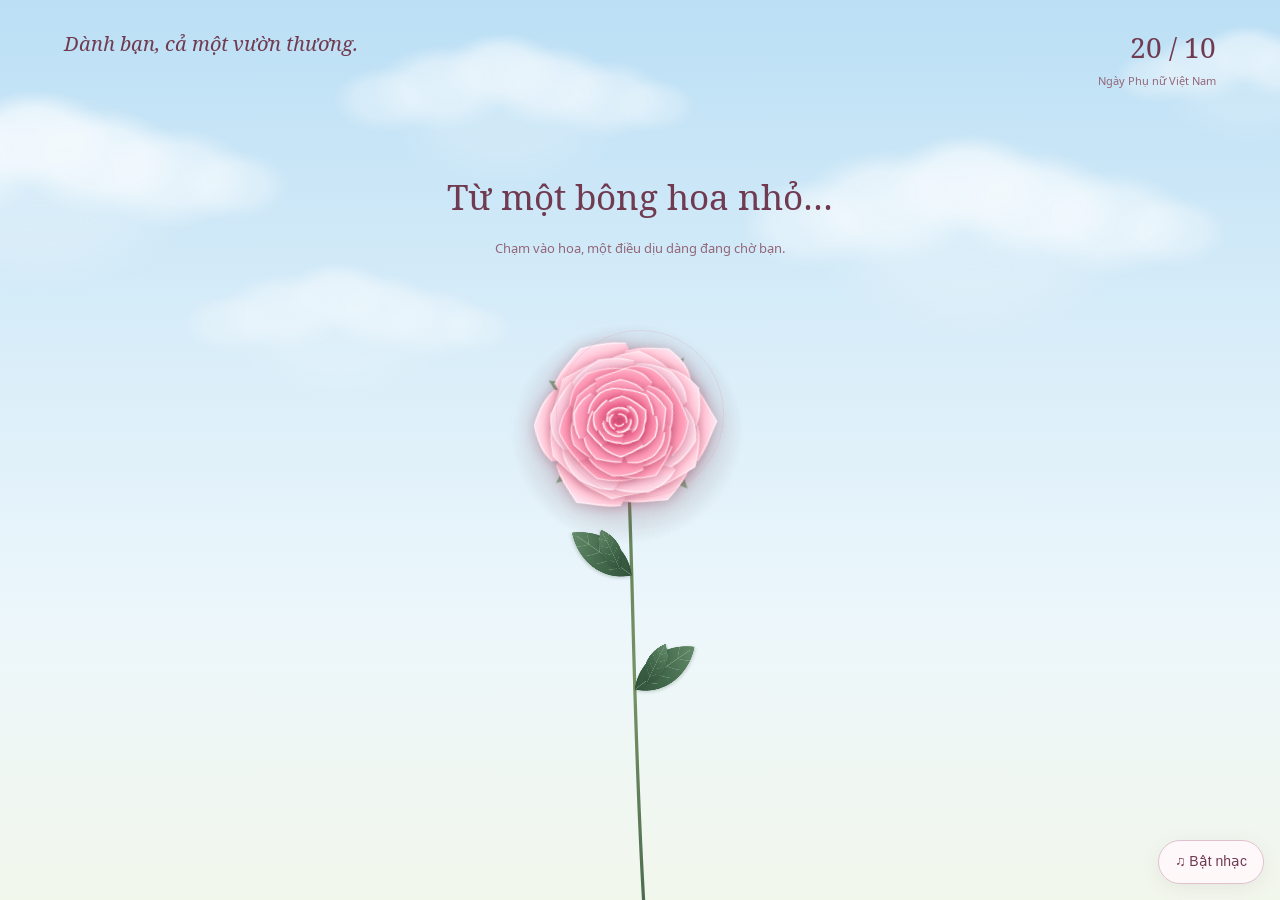
==== garden.html @ 4afdeea3 "Add flower greeting site" ====
<!DOCTYPE html>
<html lang="vi">
<head>
  <meta charset="UTF-8">
  <meta name="viewport" content="width=device-width, initial-scale=1.0">
  <meta name="theme-color" content="#bbdff5">
  <meta name="description" content="Chạm một bông hoa, đánh thức cả khu vườn và nhận một lời chúc dịu dàng ngày 20/10.">
  <title>Cả một vườn thương · 20/10</title>
  <link rel="preload" href="./assets/fonts/noto-serif-regular.woff2" as="font" type="font/woff2" crossorigin>
  <link rel="preload" href="./assets/fonts/noto-sans-regular.woff2" as="font" type="font/woff2" crossorigin>
  <style>
    @font-face {
      font-family: "Noto Serif";
      src: url("./assets/fonts/noto-serif-regular.woff2") format("woff2");
      font-style: normal; font-weight: 400; font-display: swap;
    }
    @font-face {
      font-family: "Noto Serif";
      src: url("./assets/fonts/noto-serif-italic.woff2") format("woff2");
      font-style: italic; font-weight: 400; font-display: swap;
    }
    @font-face {
      font-family: "Noto Sans";
      src: url("./assets/fonts/noto-sans-regular.woff2") format("woff2");
      font-style: normal; font-weight: 400; font-display: swap;
    }
    :root {
      color-scheme: light;
      --sky: #bbdff5;
      --ink: #703a50;
      --muted: #936779;
      --rose: #c66388;
      --leaf: #6c8b71;
      --paper: #fffdfc;
      --font-letter: "Noto Serif", serif;
      font-family: "Noto Sans", sans-serif;
      color: var(--ink);
      font-synthesis: none;
    }
    * { box-sizing: border-box; }
    [hidden] { display: none !important; }
    html, body { margin: 0; min-width: 280px; min-height: 100%; }
    body { background: var(--sky); -webkit-tap-highlight-color: transparent; }
    button { font: inherit; color: inherit; cursor: pointer; touch-action: manipulation; }
    button:focus-visible, input:focus-visible, textarea:focus-visible { outline: 2px solid var(--ink); outline-offset: 4px; }
    .garden {
      position: relative; min-height: 560px; height: 100svh; overflow: hidden;
      isolation: isolate;
      background: linear-gradient(180deg, #bbdff5 0%, #d8edf9 37%, #edf7fb 70%, #f2f7ec 100%);
    }
    .garden::after {
      content: ""; position: absolute; inset: 0; z-index: -2; pointer-events: none;
      background: radial-gradient(ellipse at 50% 110%, #d7e8caaa, transparent 58%);
      opacity: 0; transition: opacity 4s;
    }
    .garden.is-growing::after { opacity: 1; }
    .page-header {
      position: absolute; top: max(28px, env(safe-area-inset-top));
      left: clamp(24px, 5vw, 76px); right: clamp(24px, 5vw, 76px);
      display: flex; align-items: start; justify-content: space-between; gap: 24px;
      pointer-events: none;
    }
    .dedication { margin: 0; font: italic 20px/1.6 var(--font-letter); }
    .date { margin: 0; text-align: right; font-size: 11px; line-height: 1.7; color: var(--muted); }
    .date span { display: block; font: 28px/1.4 var(--font-letter); color: var(--ink); margin-bottom: 5px; }
    #flowers { position: absolute; inset: 0; z-index: -1; width: 100%; height: 100%; }
    .flower-button {
      position: absolute; left: 50%; top: 46%; transform: translate(-50%, -50%);
      width: 184px; height: 184px; border: 0; border-radius: 50%; background: transparent;
    }
    .flower-button::after {
      content: ""; position: absolute; inset: 8px; border: 1px solid #d69ab23b; border-radius: 50%;
      transition: transform .5s, border-color .5s;
    }
    .flower-button:hover::after { transform: scale(1.13); border-color: #c6638888; }
    .intro {
      position: absolute; left: 24px; right: 24px; top: 19%; text-align: center;
      transition: opacity .65s, transform .65s; pointer-events: none;
    }
    h1 { margin: 0; font: 400 clamp(25px, 3vw, 35px)/1.5 var(--font-letter); }
    .intro p { margin: 13px 0 0; font-size: 13px; line-height: 1.7; color: var(--muted); }
    .is-growing .intro { opacity: 0; transform: translateY(12px); }
    .progress {
      position: absolute; bottom: 36px; left: 20px; right: 20px; margin: 0;
      text-align: center; font: italic 17px/1.7 var(--font-letter);
      opacity: 0; transition: opacity .6s; pointer-events: none;
      text-shadow: 0 1px 12px #fff, 0 1px 8px #fff;
    }
    .is-growing:not(.is-ready) .progress { opacity: 1; }
    .garden-actions {
      position: absolute; bottom: max(24px, env(safe-area-inset-bottom)); left: 0; right: 0;
      display: flex; justify-content: center; flex-wrap: wrap; gap: 12px; padding: 0 16px;
    }
    .garden-actions button {
      border: 1px solid #dcb9c8; background: #fffdfcf2; border-radius: 30px;
      padding: 12px 20px; font-size: 12px; box-shadow: 0 3px 16px #76364d0c;
    }
    .garden-actions button:hover { background: #fae7ef; }
    dialog {
      width: min(480px, calc(100% - 36px)); max-height: calc(100svh - 36px);
      padding: 0; border: 0; overflow: auto; background: var(--paper); color: var(--ink);
      box-shadow: 0 24px 100px #69394d24, 0 2px 10px #69394d12;
      scrollbar-width: none;
      -ms-overflow-style: none;
    }
    dialog::-webkit-scrollbar { display: none; }
    dialog::backdrop { background: #eaf5fc3d; backdrop-filter: blur(3px); }
    dialog[open] { animation: unfold 1s cubic-bezier(.2,.8,.2,1) both; }
    .letter { position: relative; padding: 38px 42px 28px; text-align: center; }
    .letter::before { content: ""; position: absolute; inset: 10px; border: 1px solid #eed6e1; pointer-events: none; }
    .close-card { position: absolute; top: 15px; right: 16px; width: 34px; height: 34px; border: 0; background: transparent; font-size: 25px; }
    .letter-date { margin: 2px 0 20px; font: 24px/1.4 var(--font-letter); color: var(--rose); }
    .letter-date span { display: inline-block; width: 1px; height: 27px; background: #d9aec1; transform: rotate(24deg); margin: 0 15px -5px; }
    .letter-sprig { display: block; margin: 0 auto 17px; width: 75px; height: 55px; }
    .recipient { font: italic 17px/1.7 var(--font-letter); margin: 0 0 13px; }
    h2 { font: 400 clamp(26px, 5vw, 32px)/1.5 var(--font-letter); margin: 0 0 24px; text-wrap: balance; }
    .message { font-size: 14px; line-height: 1.95; margin: 0 0 15px; text-wrap: pretty; }
    .signature { margin: 24px 0; font: italic 17px/1.8 var(--font-letter); }
    .recipient, h2, .message, .signature { overflow-wrap: anywhere; }
    h2, .message, .signature { white-space: pre-wrap; }
    .letter-actions { display: flex; flex-wrap: wrap; justify-content: center; gap: 12px 20px; }
    .view-garden { position: relative; border: 0; border-bottom: 1px solid #cba1b2; padding: 7px 2px; background: transparent; font-size: 12px; }
    .card-editor { text-align: left; }
    .card-editor h2 { text-align: center; margin-bottom: 20px; font-size: 25px; }
    .card-editor label { display: block; margin: 16px 0 7px; font-size: 13px; }
    .card-editor input, .card-editor textarea {
      display: block; width: 100%; min-width: 0; padding: 10px 12px;
      border: 1px solid #dcb9c8; border-radius: 4px; background: #fff9fb;
      color: var(--ink); font: 16px/1.6 "Noto Sans", sans-serif;
    }
    .card-editor textarea { resize: vertical; }
    .editor-hint, .card-status { color: var(--muted); font-size: 12px; line-height: 1.7; }
    .card-status { margin: 0; }
    .card-status:not(:empty) { margin-top: 16px; }
    .editor-actions { display: flex; align-items: center; flex-wrap: wrap; gap: 20px; margin-top: 20px; }
    .save-card { border: 1px solid var(--ink); border-radius: 24px; padding: 11px 18px; background: var(--ink); color: var(--paper); font-size: 13px; }
    .noscript { position: absolute; top: 30%; left: 20px; right: 20px; text-align: center; line-height: 1.8; }
    @keyframes unfold { from { opacity: 0; transform: translateY(35px) rotate(-2deg) scale(.94); } to { opacity: 1; transform: none; } }
    @media (max-width: 600px) {
      .dedication { font-size: 18px; max-width: 150px; }
      .date { max-width: 130px; font-size: 10px; }
      .date span { font-size: 25px; }
      .letter { padding: 35px 26px 25px; }
      .intro { top: 18%; }
      h1 { font-size: clamp(23px, 5.8vw, 28px); }
    }
    @media (max-height: 600px) and (min-width: 600px) {
      .garden { min-height: 360px; }
      .intro { top: 38%; right: auto; width: 30%; text-align: left; }
      h1 { font-size: 24px; }
      .intro p { margin-top: 6px; }
      .page-header { top: 20px; }
    }
    @media (prefers-reduced-motion: reduce) {
      *, *::before, *::after { animation: none !important; transition: none !important; }
    }
  </style>
  <link rel="stylesheet" href="./music.css">
  <script src="./music.js" defer></script>
</head>
<body>
  <main class="garden" id="garden">
    <header class="page-header">
      <p class="dedication">Dành bạn, cả một vườn thương.</p>
      <p class="date"><span>20 / 10</span>Ngày Phụ nữ Việt Nam</p>
    </header>
    <canvas id="flowers" aria-hidden="true"></canvas>
    <button class="flower-button" id="bloom" type="button" aria-label="Chạm để cả vườn hoa nở" aria-describedby="introHint"></button>
    <div class="intro" id="intro">
      <h1>Từ một bông hoa nhỏ…</h1>
      <p id="introHint">Chạm vào hoa, một điều dịu dàng đang chờ bạn.</p>
    </div>
    <p class="progress" id="status" role="status" aria-live="polite" aria-atomic="true"></p>
    <nav class="garden-actions" id="actions" aria-label="Vườn hoa và thiệp" hidden>
      <button id="readCard" type="button" aria-haspopup="dialog" aria-controls="wishCard">Đọc lại thiệp</button>
      <button id="replay" type="button">Cho hoa nở lại</button>
    </nav>
    <dialog id="wishCard" aria-labelledby="cardTitle">
      <article class="letter">
        <button class="close-card" id="closeCard" type="button" aria-label="Đóng thiệp">×</button>
        <p class="letter-date">20<span aria-hidden="true"></span>10</p>
        <svg class="letter-sprig" viewBox="0 0 90 64" fill="none" aria-hidden="true">
          <path d="M45 59 Q41 40 46 21 M44 49 Q25 47 23 35 Q39 33 44 49 M44 40 Q60 39 65 28 Q51 28 44 40" stroke="#78947a" stroke-width="1.2" fill="#dfe9d9"/>
          <g fill="#ecc1d2" stroke="#c9789a" stroke-width=".6">
            <ellipse cx="39" cy="17" rx="8" ry="12" transform="rotate(-40 39 17)"/>
            <ellipse cx="52" cy="17" rx="8" ry="12" transform="rotate(40 52 17)"/>
            <ellipse cx="45" cy="15" rx="8" ry="12"/>
            <path d="M30 19 Q44 17 45 30 Q33 32 30 19 M60 19 Q46 17 45 30 Q58 32 60 19"/>
          </g>
        </svg>
        <div id="cardReading">
          <p class="recipient">Gửi <span id="cardRecipient">bạn thương mến</span>,</p>
          <h2 id="cardTitle">Mong những điều đẹp đẽ<br>luôn nở bên bạn.</h2>
          <div id="cardMessage">
            <p class="message">Một bông hoa có thể làm một ngày thêm đẹp.<br>Còn bạn, làm thế giới này dịu dàng hơn.</p>
            <p class="message">Nhân ngày 20/10, chúc bạn luôn được yêu thương, trân trọng và có thật nhiều niềm vui. Mong bạn đủ bình yên để tận hưởng những điều nhỏ bé, đủ tự tin để theo đuổi những điều mình yêu.</p>
            <p class="message">Hôm nay và cả những ngày sau,<br>hãy cứ rạng rỡ theo cách của riêng mình nhé.</p>
          </div>
          <p class="signature" id="cardSignature">Gửi bạn thật nhiều thương mến ♡</p>
          <div class="letter-actions">
            <button class="view-garden" id="viewGarden" type="button" autofocus>Ngắm vườn hoa</button>
            <button class="view-garden" id="editCard" hidden type="button">Viết lời chúc riêng</button>
          </div>
        </div>
        <form class="card-editor" id="cardEditor" hidden>
          <h2 id="editorTitle">Viết chút yêu thương</h2>
          <label for="recipientInput">Gửi đến</label>
          <input id="recipientInput" name="recipient" maxlength="60" required autocomplete="off">
          <label for="titleInput">Tiêu đề thiệp</label>
          <textarea id="titleInput" name="title" rows="2" maxlength="160" required></textarea>
          <label for="messageInput">Lời chúc 20/10</label>
          <textarea id="messageInput" name="message" rows="7" maxlength="3000" required></textarea>
          <label for="signatureInput">Chữ ký</label>
          <input id="signatureInput" name="signature" maxlength="120" required autocomplete="off">
          <p class="editor-hint">Lời chúc được lưu trên trình duyệt này. Cách một dòng để bắt đầu đoạn mới.</p>
          <div class="editor-actions">
            <button class="save-card" type="submit">Lưu lời chúc</button>
            <button class="view-garden" id="cancelEdit" type="button">Hủy</button>
          </div>
        </form>
        <p class="card-status" id="cardStatus" role="status" aria-live="polite"></p>
      </article>
    </dialog>
    <noscript><p class="noscript">Bật JavaScript để chạm vào hoa và mở thiệp nhé.<br>Chúc bạn ngày 20/10 bình an, rạng rỡ và tràn đầy yêu thương!</p></noscript>
  </main>
  <script src="./garden-botany.js"></script>
  <script src="./garden-card.js"></script>
  <script>
    (() => {
      'use strict';
      const garden = document.getElementById('garden');
      const canvas = document.getElementById('flowers');
      const ctx = canvas.getContext('2d');
      const bloomButton = document.getElementById('bloom');
      const card = document.getElementById('wishCard');
      const actions = document.getElementById('actions');
      const status = document.getElementById('status');
      const motion = matchMedia('(prefers-reduced-motion: reduce)');
      const TAU = Math.PI * 2;
      const clamp = n => Math.max(0, Math.min(1, n));
      const ease = n => 1 - Math.pow(1 - clamp(n), 3);
      let seed = 2010;
      const random = () => { seed = seed * 16807 % 2147483647; return (seed - 1) / 2147483646; };
      const { createRealisticRoseSprite, createRoseBudSprite, drawBotanicalLeaf } = window.GardenBotany;
      const paletteKeys = ['sweetBlush', 'pastelPink', 'creamPeach', 'pearlVintage', 'berryRomance', 'paleGreen', 'skyBlue', 'pearlWhite'];
      // Bake the soft focus and bloom into the sprites once, keeping the live scene light.
      function softenPetals(source, logicalSize, radius) {
        const image = document.createElement('canvas');
        image.width = source.width; image.height = source.height;
        const c = image.getContext('2d');
        const pixelRatio = source.width / logicalSize;
        c.globalAlpha = .3;
        c.filter = `blur(${radius * .13 * pixelRatio}px) brightness(1.35)`;
        c.drawImage(source, 0, 0);
        c.globalAlpha = 1;
        c.filter = `blur(${radius * .009 * pixelRatio}px) brightness(1.06)`;
        c.drawImage(source, 0, 0);
        return image;
      }
      // Use the same layered roses as index.html, cached at the sizes used in this scene.
      // Fully open flowers need only one draw instead of repainting every petal each frame.
      function prepareRose(config) {
        const rose = createRealisticRoseSprite(config);
        rose.whorlCanvases = rose.whorlCanvases.map(layer => softenPetals(layer, rose.logicalSize, rose.radius));
        const openCanvas = document.createElement('canvas');
        openCanvas.width = rose.baseCanvas.width;
        openCanvas.height = rose.baseCanvas.height;
        const c = openCanvas.getContext('2d');
        c.drawImage(rose.baseCanvas, 0, 0);
        rose.whorlCanvases.forEach(layer => c.drawImage(layer, 0, 0));
        return { ...rose, openCanvas };
      }
      const sprites = paletteKeys.flatMap((paletteKey, i) => ['garden', 'classic', 'peony'].map((variety, j) => prepareRose({
        radius: 46, paletteKey, variety, seed: 2010 + i * 107 + j * 41,
        tiltX: (j - 1) * .65, tiltY: -.2 + (i % 5) * .08, hasDewdrop: j === 0
      })));
      const heroSprite = prepareRose({ radius: 86, paletteKey: 'sweetBlush', variety: 'garden', tiltX: -.22, tiltY: -.3, seed: 2010, hasDewdrop: true });
      const budSprites = paletteKeys.map(paletteKey => {
        const bud = createRoseBudSprite({ paletteKey });
        return { ...bud, canvas: softenPetals(bud.canvas, bud.logicalSize, bud.radius) };
      });
      const leafCanvas = document.createElement('canvas');
      leafCanvas.width = 300; leafCanvas.height = 200;
      const leafContext = leafCanvas.getContext('2d');
      leafContext.scale(2, 2);
      drawBotanicalLeaf(leafContext, 20, 50, 0, 100, 31);
      // Soft cloud puffs are painted once, then drift behind the flowers.
      const cloudCanvas = document.createElement('canvas');
      cloudCanvas.width = 720; cloudCanvas.height = 360;
      const cloudContext = cloudCanvas.getContext('2d');
      const cloudPuffs = [
        [125, 164, 92, .52], [225, 143, 119, .67], [333, 112, 104, .81],
        [420, 141, 111, .75], [519, 163, 108, .61], [600, 174, 75, .43],
        [340, 183, 219, .3]
      ];
      cloudPuffs.forEach(([x, y, radius, opacity]) => {
        cloudContext.save(); cloudContext.translate(x, y); cloudContext.scale(1, .64);
        const puff = cloudContext.createRadialGradient(0, -radius * .12, radius * .16, 0, 0, radius);
        puff.addColorStop(0, `rgba(255,255,255,${opacity})`);
        puff.addColorStop(.48, `rgba(255,255,255,${opacity * .87})`);
        puff.addColorStop(.8, `rgba(255,255,255,${opacity * .3})`);
        puff.addColorStop(1, 'rgba(255,255,255,0)');
        cloudContext.fillStyle = puff; cloudContext.beginPath(); cloudContext.arc(0, 0, radius, 0, TAU); cloudContext.fill();
        cloudContext.restore();
      });
      const clouds = [
        { x: .04, y: .17, size: .42, opacity: .82, speed: 2.7 },
        { x: .4, y: .09, size: .32, opacity: .67, speed: 3.8 },
        { x: .77, y: .22, size: .43, opacity: .78, speed: 2.2 },
        { x: .27, y: .34, size: .29, opacity: .52, speed: 4.1 },
        { x: .98, y: .07, size: .25, opacity: .59, speed: 3.1 }
      ];
      const whorlDelays = [0, .12, .24, .34];
      const closedScales = [.44, .36, .28, .38];
      const twistAngles = [.52, -.78, 1.05, -1.35];
      const flowers = [];
      // Distant flowers are smaller and paler; foreground flowers grow taller and fuller.
      for (let row = 0; row < 5; row++) {
        const count = 24 + row * 2;
        for (let i = 0; i < count; i++) {
          const x = (i + random()) / count;
          flowers.push({
            x, y: .49 + row * .092 + (random() - .5) * .22, depth: row,
            radius: 17 + row * 5 + random() * 15,
            stem: .18 + random() * .22,
            bend: (random() - .5) * 65,
            phase: random() * TAU, rotation: (random() - .5) * .9,
            sprite: Math.floor(random() * sprites.length),
            delay: .3 + Math.abs(x - .5) * 4.2 + row * .36 + random() * .9,
            alpha: .6 + row * .1, tilt: .8 + random() * .2,
            offsetX: 0, offsetY: 0, hover: 0
          });
        }
      }
      // Keep some flowers as closed buds, scattered through all five depth layers.
      for (let i = 0; i < 20; i++) {
        const row = Math.floor(i / 4);
        flowers.push({
          x: (i % 4 + .25 + random() * .5) / 4,
          y: .45 + row * .087 + (random() - .5) * .065,
          depth: row, radius: 13 + row * 2.5 + random() * 4,
          stem: .2 + random() * .15, bend: (random() - .5) * 45,
          phase: random() * TAU, rotation: (random() - .5) * .5,
          bud: true, sprite: i * 3 % budSprites.length,
          delay: .6 + random() * 2.4 + row * .4,
          alpha: .75 + row * .06, tilt: 1,
          offsetX: 0, offsetY: 0, hover: 0
        });
      }
      flowers.sort((a, b) => a.depth - b.depth);
      const petals = Array.from({ length: 18 }, () => ({ x: random(), y: random(), phase: random() * TAU, size: 3 + random() * 4, speed: 9 + random() * 12 }));
      const hero = { x: .5, y: .46, radius: 76, stem: .25, bend: 5, phase: 0, rotation: -.15, tilt: .95, offsetX: 0, offsetY: 0, hover: 0 };
      const pointer = { x: -1000, y: -1000 };
      let width = 0, height = 0, scale = 1, frame = 0, lastFrame = 0;
      let sceneTime = 0;
      let state = 'idle', started = 0, pausedAt = 0;

      function leaf(x, y, direction, size, flutter) {
        ctx.save(); ctx.translate(x, y); ctx.scale(direction, 1); ctx.rotate(-.58 + flutter);
        ctx.drawImage(leafCanvas, -size * .2, -size * .5, size * 1.5, size);
        ctx.restore();
      }

      function drawFlower(f, growth, time, smoothing, isHero = false) {
        if (growth <= 0) return;
        const p = ease(growth);
        const x = f.x * width;
        const targetY = f.y * height;
        const root = Math.max(height * 1.04, targetY + f.stem * height);
        const y = root - (root - targetY) * p;
        // A traveling breeze bends taller stems more, with a small individual flutter.
        const wind = motion.matches ? 0 : Math.sin(time * .00125 + f.x * 4.5) * .72 + Math.sin(time * .002 + f.phase) * .28;
        const lean = wind * (isHero ? .06 : .048);
        const sway = Math.sin(lean) * (root - y) * p;
        const r = f.radius * scale;
        const dx = x - pointer.x, dy = y - pointer.y;
        const distance = Math.hypot(dx, dy);
        const proximity = !motion.matches && !card.open ? clamp(1 - distance / (r * 2.3)) : 0;
        f.offsetX += ((dx / (distance || 1)) * proximity * r * .13 - f.offsetX) * smoothing;
        f.offsetY += ((dy / (distance || 1)) * proximity * r * .08 - f.offsetY) * smoothing;
        f.hover += (proximity - f.hover) * smoothing;
        const headX = x + sway + f.offsetX;
        const headY = y + (1 - Math.cos(lean)) * (root - y) + f.offsetY;
        const baseX = x + f.bend * scale;
        const controlX1 = x - f.bend * scale + sway * .15;
        const controlY1 = root - (root - headY) * .4;
        const controlX2 = headX + 8 * scale + sway * .12;
        const controlY2 = headY + (root - headY) * .22;
        ctx.save(); ctx.globalAlpha = isHero ? 1 : Math.min(1, f.alpha) * clamp(growth * 3);
        const stemColor = ctx.createLinearGradient(baseX - 2, root, headX + 2, headY);
        stemColor.addColorStop(0, '#46664c'); stemColor.addColorStop(.5, '#789265'); stemColor.addColorStop(1, '#587b53');
        ctx.strokeStyle = stemColor;
        ctx.lineWidth = isHero ? 2.8 * scale : Math.max(1, r * .05);
        ctx.lineCap = 'round';
        ctx.beginPath(); ctx.moveTo(baseX, root);
        ctx.bezierCurveTo(controlX1, controlY1, controlX2, controlY2, headX, headY);
        ctx.stroke();
        if (growth > .15) {
          // Attach each leaf to the actual curved stem so the whole plant moves together.
          (isHero ? [.42, .64] : [.38, .64]).forEach((t, i) => {
            const u = 1 - t;
            const lx = u ** 3 * baseX + 3 * u * u * t * controlX1 + 3 * u * t * t * controlX2 + t ** 3 * headX;
            const ly = u ** 3 * root + 3 * u * u * t * controlY1 + 3 * u * t * t * controlY2 + t ** 3 * headY;
            const length = r * (isHero ? .85 : .95) * p;
            leaf(lx, ly, i ? -1 : 1, length, wind * .085);
            if (isHero) leaf(lx + (i ? -10 : 10) * scale, ly - 5 * scale, i ? -1 : 1, length * .6, -.5 + wind * .09);
          });
        }
        ctx.translate(headX, headY);
        ctx.rotate(f.rotation + wind * .095 + f.offsetX * .003);
        const breath = motion.matches ? 1 : 1 + Math.sin(time * .0014 + f.phase) * .008;
        ctx.scale(breath * (1 + f.hover * .04), f.tilt * breath * (1 + f.hover * .04));
        if (f.bud) {
          const bud = budSprites[f.sprite];
          const size = bud.logicalSize * r / bud.radius;
          ctx.scale(.4 + p * .6, .4 + p * .6);
          ctx.drawImage(bud.canvas, -size / 2, -size / 2, size, size);
          ctx.restore();
          return;
        }
        const rose = isHero ? heroSprite : sprites[f.sprite];
        const size = rose.logicalSize * r / rose.radius;
        if (growth >= 1) {
          ctx.drawImage(rose.openCanvas, -size / 2, -size / 2, size, size);
        } else {
          ctx.save(); ctx.scale(.5 + p * .5, .5 + p * .5);
          ctx.drawImage(rose.baseCanvas, -size / 2, -size / 2, size, size); ctx.restore();
          rose.whorlCanvases.forEach((layer, i) => {
            const open = ease((growth - whorlDelays[i]) / (1 - whorlDelays[i]));
            const unfurl = closedScales[i] + (1 - closedScales[i]) * open;
            ctx.save(); ctx.rotate((1 - open) * twistAngles[i]);
            ctx.scale(unfurl, unfurl * (.78 + open * .22));
            ctx.drawImage(layer, -size / 2, -size / 2, size, size); ctx.restore();
          });
        }
        ctx.restore();
      }

      function drawPetals(elapsed, time) {
        ctx.save();
        petals.forEach(petal => {
          const x = ((petal.x * width + time * .009 + Math.sin(time * .0006 + petal.phase) * 35) % (width + 60)) - 30;
          const y = ((petal.y * height + time * petal.speed * .001) % (height + 60)) - 30;
          ctx.save(); ctx.globalAlpha = Math.min(elapsed / 3, 1) * .55;
          ctx.translate(x, y); ctx.rotate(petal.phase + time * .0007);
          ctx.scale(.55 + Math.abs(Math.sin(time * .001 + petal.phase)) * .45, 1);
          const color = ctx.createLinearGradient(0, -petal.size, 0, petal.size);
          color.addColorStop(0, '#fff3f7'); color.addColorStop(1, '#d887a6'); ctx.fillStyle = color;
          ctx.beginPath(); ctx.moveTo(0, -petal.size);
          ctx.bezierCurveTo(petal.size * 1.3, -petal.size, petal.size * .8, petal.size * .8, 0, petal.size);
          ctx.bezierCurveTo(-petal.size, petal.size * .2, -petal.size * .6, -petal.size * .9, 0, -petal.size);
          ctx.fill(); ctx.restore();
        });
        ctx.restore();
      }

      function drawClouds(time) {
        ctx.save();
        clouds.forEach(cloud => {
          const cloudWidth = Math.max(240, width * cloud.size);
          const travel = width + cloudWidth * 2;
          const x = ((cloud.x * width + time * cloud.speed * .001 + cloudWidth) % travel) - cloudWidth;
          const y = height * cloud.y;
          ctx.globalAlpha = cloud.opacity;
          ctx.drawImage(cloudCanvas, x - cloudWidth * .5, y - cloudWidth * .18, cloudWidth, cloudWidth * cloudCanvas.height / cloudCanvas.width);
        });
        ctx.restore();
      }

      function openCard() {
        if (!card.open) card.showModal();
      }
      function finish() {
        state = 'ready'; garden.classList.add('is-ready'); actions.hidden = false;
        status.textContent = 'Cả vườn hoa đã nở. Một tấm thiệp dành tặng bạn.';
        openCard();
      }
      function draw(time) {
        frame = 0;
        const delta = lastFrame ? Math.min(50, time - lastFrame) : 16.67;
        lastFrame = time;
        if (!motion.matches) sceneTime += delta;
        const smoothing = motion.matches ? 1 : 1 - Math.exp(-delta / 140);
        ctx.clearRect(0, 0, width, height);
        drawClouds(sceneTime);
        const elapsed = state === 'idle' ? 0 : (time - started) / 1000;
        const instant = motion.matches && state !== 'idle';
        if (state !== 'idle') {
          flowers.forEach(f => drawFlower(f, state === 'ready' || instant ? 1 : clamp((elapsed - f.delay) / 1.9), sceneTime, smoothing));
        }
        drawFlower(hero, state === 'idle' ? .72 : state === 'ready' || instant ? 1 : .72 + .28 * clamp(elapsed / 1.8), sceneTime, smoothing, true);
        if (state !== 'idle' && !motion.matches) drawPetals(elapsed, sceneTime);
        if (state === 'growing' && (instant || elapsed >= 6.8)) finish();
        if (!motion.matches && !document.hidden) frame = requestAnimationFrame(draw);
      }
      function render() {
        cancelAnimationFrame(frame);
        if (!document.hidden) frame = requestAnimationFrame(draw);
      }
      garden.addEventListener('pointermove', event => {
        if (event.pointerType !== 'mouse' || motion.matches) return;
        const rect = garden.getBoundingClientRect();
        pointer.x = event.clientX - rect.left; pointer.y = event.clientY - rect.top;
      });
      garden.addEventListener('pointerleave', () => { pointer.x = pointer.y = -1000; });
      function resize() {
        const rect = garden.getBoundingClientRect();
        width = rect.width; height = rect.height;
        scale = Math.min(1.22, Math.max(.68, width / 1100));
        const dpr = Math.min(devicePixelRatio || 1, 2);
        canvas.width = Math.round(width * dpr); canvas.height = Math.round(height * dpr);
        ctx.setTransform(dpr, 0, 0, dpr, 0, 0); render();
      }
      function start() {
        if (state !== 'idle') return;
        state = 'growing'; started = performance.now();
        garden.classList.add('is-growing'); bloomButton.hidden = true;
        document.getElementById('intro').setAttribute('aria-hidden', 'true');
        status.textContent = 'Từ một bông hoa, cả khu vườn đang thức giấc…'; render();
      }
      function closeCard() { card.close(); }
      bloomButton.addEventListener('click', start);
      document.getElementById('readCard').addEventListener('click', openCard);
      document.getElementById('closeCard').addEventListener('click', closeCard);
      document.getElementById('viewGarden').addEventListener('click', closeCard);
      card.addEventListener('close', () => document.getElementById('readCard').focus({ preventScroll: true }));
      document.getElementById('replay').addEventListener('click', () => {
        state = 'idle'; garden.classList.remove('is-growing', 'is-ready');
        actions.hidden = true; bloomButton.hidden = false; status.textContent = '';
        document.getElementById('intro').removeAttribute('aria-hidden');
        bloomButton.focus({ preventScroll: true }); render();
      });
      document.addEventListener('visibilitychange', () => {
        if (document.hidden) { pausedAt = performance.now(); cancelAnimationFrame(frame); frame = 0; lastFrame = 0; }
        else { if (pausedAt && state === 'growing') started += performance.now() - pausedAt; pausedAt = 0; render(); }
      });
      motion.addEventListener('change', render);
      new ResizeObserver(resize).observe(garden);
      resize();
    })();
  </script>
</body>
</html>
---- music.css ----
.music-toggle {
  position: fixed;
  right: max(16px, env(safe-area-inset-right));
  bottom: max(16px, env(safe-area-inset-bottom));
  z-index: 100;
  min-height: 44px;
  padding: 10px 16px;
  border: 1px solid #dec1cc;
  border-radius: 24px;
  background: #fff8faf2;
  color: #703a50;
  box-shadow: 0 4px 20px #703a5015;
  font: 14px/1.4 sans-serif;
  cursor: pointer;
  touch-action: manipulation;
}
.music-toggle:focus-visible { outline: 2px solid #703a50; outline-offset: 3px; }
.music-toggle:disabled { cursor: default; }
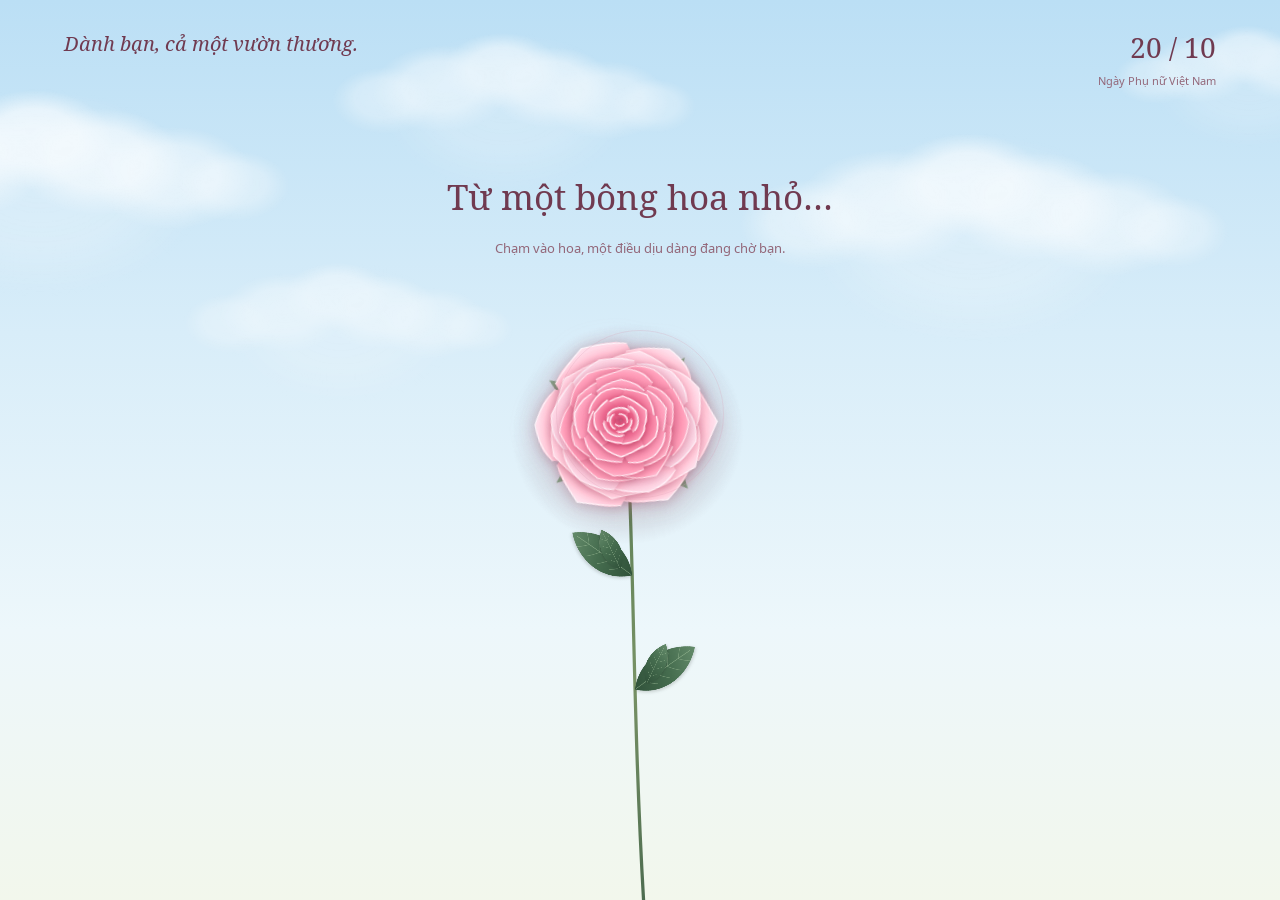
==== commit d271dc38: "cc" ====
--- a/garden.html
+++ b/garden.html
@@ -2,7 +2,7 @@
 <html lang="vi">
 <head>
   <meta charset="UTF-8">
-  <meta name="viewport" content="width=device-width, initial-scale=1.0">
+  <meta name="viewport" content="width=device-width, initial-scale=1.0, viewport-fit=cover">
   <meta name="theme-color" content="#bbdff5">
   <meta name="description" content="Chạm một bông hoa, đánh thức cả khu vườn và nhận một lời chúc dịu dàng ngày 20/10.">
   <title>Cả một vườn thương · 20/10</title>
@@ -137,12 +137,25 @@
     .noscript { position: absolute; top: 30%; left: 20px; right: 20px; text-align: center; line-height: 1.8; }
     @keyframes unfold { from { opacity: 0; transform: translateY(35px) rotate(-2deg) scale(.94); } to { opacity: 1; transform: none; } }
     @media (max-width: 600px) {
+      .garden { min-height: 480px; height: 100svh; }
+      .page-header { left: 16px; right: 16px; gap: 12px; top: max(18px, env(safe-area-inset-top)); }
+      .garden-actions { bottom: max(16px, env(safe-area-inset-bottom)); gap: 8px; }
+      .garden-actions button, .view-garden, .close-card { min-height: 44px; }
+      .close-card { min-width: 44px; top: 8px; right: 8px; }
+      dialog { width: calc(100% - 24px); max-height: calc(100svh - 24px - env(safe-area-inset-top) - env(safe-area-inset-bottom)); }
       .dedication { font-size: 18px; max-width: 150px; }
       .date { max-width: 130px; font-size: 10px; }
       .date span { font-size: 25px; }
       .letter { padding: 35px 26px 25px; }
       .intro { top: 18%; }
       h1 { font-size: clamp(23px, 5.8vw, 28px); }
+    }
+    @media (max-height: 500px) {
+      .garden { min-height: 320px; }
+      .page-header { top: max(10px, env(safe-area-inset-top)); }
+      .intro { top: 24%; }
+      .intro p { margin-top: 4px; }
+      .flower-button { top: 56%; width: 140px; height: 140px; }
     }
     @media (max-height: 600px) and (min-width: 600px) {
       .garden { min-height: 360px; }
--- a/music.css
+++ b/music.css
@@ -1,18 +1,14 @@
-.music-toggle {
+﻿/* Keep the outer document and its music alive while viewing the garden. */
+body.viewing-garden { overflow: hidden; }
+body.viewing-garden > main { visibility: hidden; }
+.garden-frame {
   position: fixed;
-  right: max(16px, env(safe-area-inset-right));
-  bottom: max(16px, env(safe-area-inset-bottom));
+  inset: 0;
   z-index: 100;
-  min-height: 44px;
-  padding: 10px 16px;
-  border: 1px solid #dec1cc;
-  border-radius: 24px;
-  background: #fff8faf2;
-  color: #703a50;
-  box-shadow: 0 4px 20px #703a5015;
-  font: 14px/1.4 sans-serif;
-  cursor: pointer;
-  touch-action: manipulation;
+  display: block;
+  width: 100%;
+  height: 100%;
+  height: 100dvh;
+  border: 0;
+  background: #bbdff5;
 }
-.music-toggle:focus-visible { outline: 2px solid #703a50; outline-offset: 3px; }
-.music-toggle:disabled { cursor: default; }
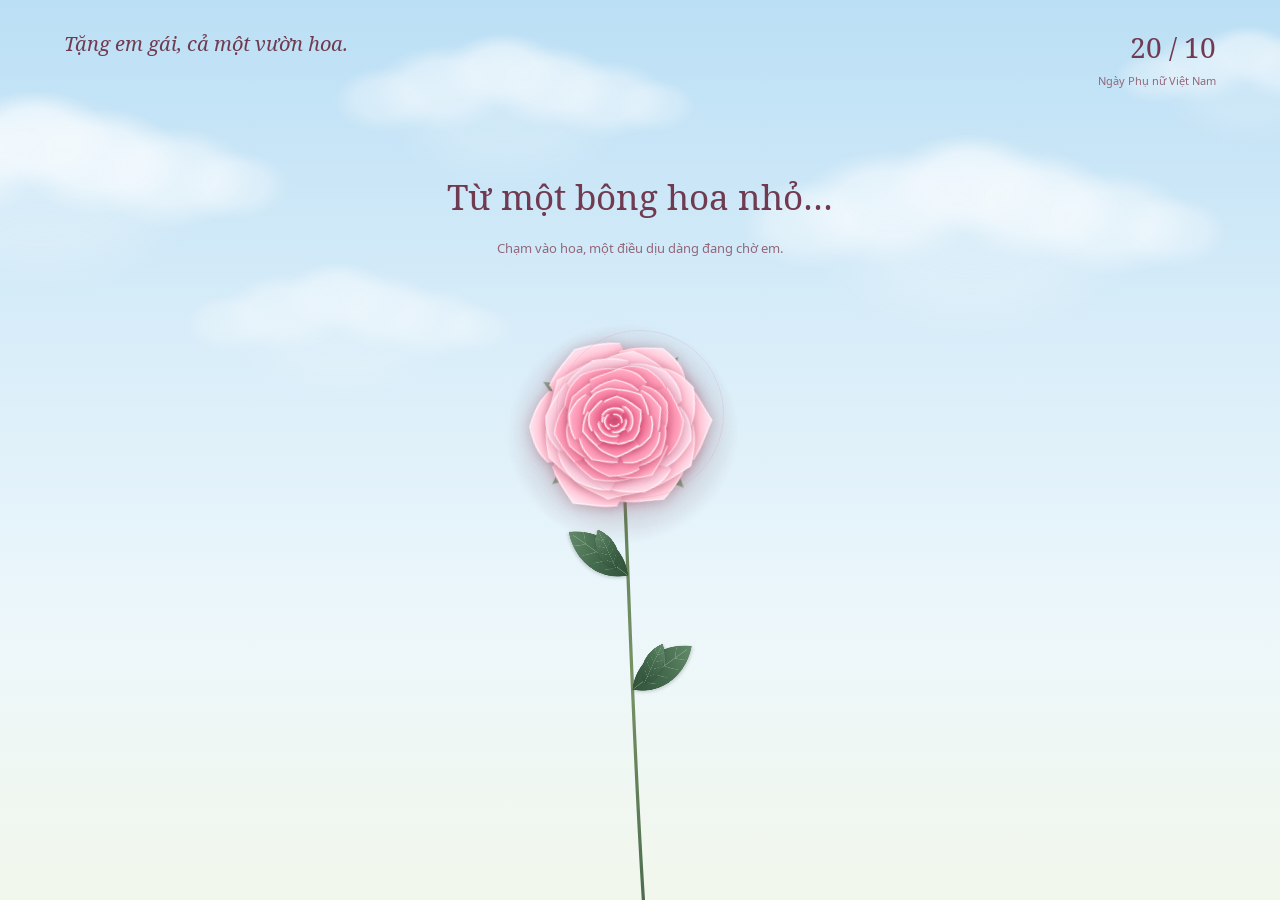
==== commit c6124445: "Customize flower greetings for younger sister" ====
--- a/garden.html
+++ b/garden.html
@@ -174,14 +174,14 @@
 <body>
   <main class="garden" id="garden">
     <header class="page-header">
-      <p class="dedication">Dành bạn, cả một vườn thương.</p>
+      <p class="dedication">Tặng em gái, cả một vườn hoa.</p>
       <p class="date"><span>20 / 10</span>Ngày Phụ nữ Việt Nam</p>
     </header>
     <canvas id="flowers" aria-hidden="true"></canvas>
     <button class="flower-button" id="bloom" type="button" aria-label="Chạm để cả vườn hoa nở" aria-describedby="introHint"></button>
     <div class="intro" id="intro">
       <h1>Từ một bông hoa nhỏ…</h1>
-      <p id="introHint">Chạm vào hoa, một điều dịu dàng đang chờ bạn.</p>
+      <p id="introHint">Chạm vào hoa, một điều dịu dàng đang chờ em.</p>
     </div>
     <p class="progress" id="status" role="status" aria-live="polite" aria-atomic="true"></p>
     <nav class="garden-actions" id="actions" aria-label="Vườn hoa và thiệp" hidden>
@@ -202,14 +202,14 @@
           </g>
         </svg>
         <div id="cardReading">
-          <p class="recipient">Gửi <span id="cardRecipient">bạn thương mến</span>,</p>
-          <h2 id="cardTitle">Mong những điều đẹp đẽ<br>luôn nở bên bạn.</h2>
+          <p class="recipient">Gửi <span id="cardRecipient">em gái của anh</span>,</p>
+          <h2 id="cardTitle">Chúc em gái của anh<br>luôn vui và rạng rỡ.</h2>
           <div id="cardMessage">
-            <p class="message">Một bông hoa có thể làm một ngày thêm đẹp.<br>Còn bạn, làm thế giới này dịu dàng hơn.</p>
-            <p class="message">Nhân ngày 20/10, chúc bạn luôn được yêu thương, trân trọng và có thật nhiều niềm vui. Mong bạn đủ bình yên để tận hưởng những điều nhỏ bé, đủ tự tin để theo đuổi những điều mình yêu.</p>
+            <p class="message">Tặng em gái của anh cả một vườn hoa.<br>Chúc em ngày 20/10 thật vui và nhiều quà nhé!</p>
+            <p class="message">Mong em luôn khỏe mạnh, tự tin và có thật nhiều niềm vui với những điều mình thích. Nhớ ăn uống đầy đủ, ngủ đủ giấc và đừng tự làm khó mình quá nhé. Có chuyện gì vui buồn cứ kể anh nghe, anh luôn sẵn sàng lắng nghe em.</p>
             <p class="message">Hôm nay và cả những ngày sau,<br>hãy cứ rạng rỡ theo cách của riêng mình nhé.</p>
           </div>
-          <p class="signature" id="cardSignature">Gửi bạn thật nhiều thương mến ♡</p>
+          <p class="signature" id="cardSignature">Thương em, anh trai của em ♡</p>
           <div class="letter-actions">
             <button class="view-garden" id="viewGarden" type="button" autofocus>Ngắm vườn hoa</button>
             <button class="view-garden" id="editCard" hidden type="button">Viết lời chúc riêng</button>
@@ -234,7 +234,7 @@
         <p class="card-status" id="cardStatus" role="status" aria-live="polite"></p>
       </article>
     </dialog>
-    <noscript><p class="noscript">Bật JavaScript để chạm vào hoa và mở thiệp nhé.<br>Chúc bạn ngày 20/10 bình an, rạng rỡ và tràn đầy yêu thương!</p></noscript>
+    <noscript><p class="noscript">Bật JavaScript để chạm vào hoa và mở thiệp nhé.<br>Chúc em ngày 20/10 bình an, rạng rỡ và tràn đầy yêu thương!</p></noscript>
   </main>
   <script src="./garden-botany.js"></script>
   <script src="./garden-card.js"></script>
@@ -485,7 +485,7 @@
       }
       function finish() {
         state = 'ready'; garden.classList.add('is-ready'); actions.hidden = false;
-        status.textContent = 'Cả vườn hoa đã nở. Một tấm thiệp dành tặng bạn.';
+        status.textContent = 'Cả vườn hoa đã nở. Một tấm thiệp dành tặng em.';
         openCard();
       }
       function draw(time) {
